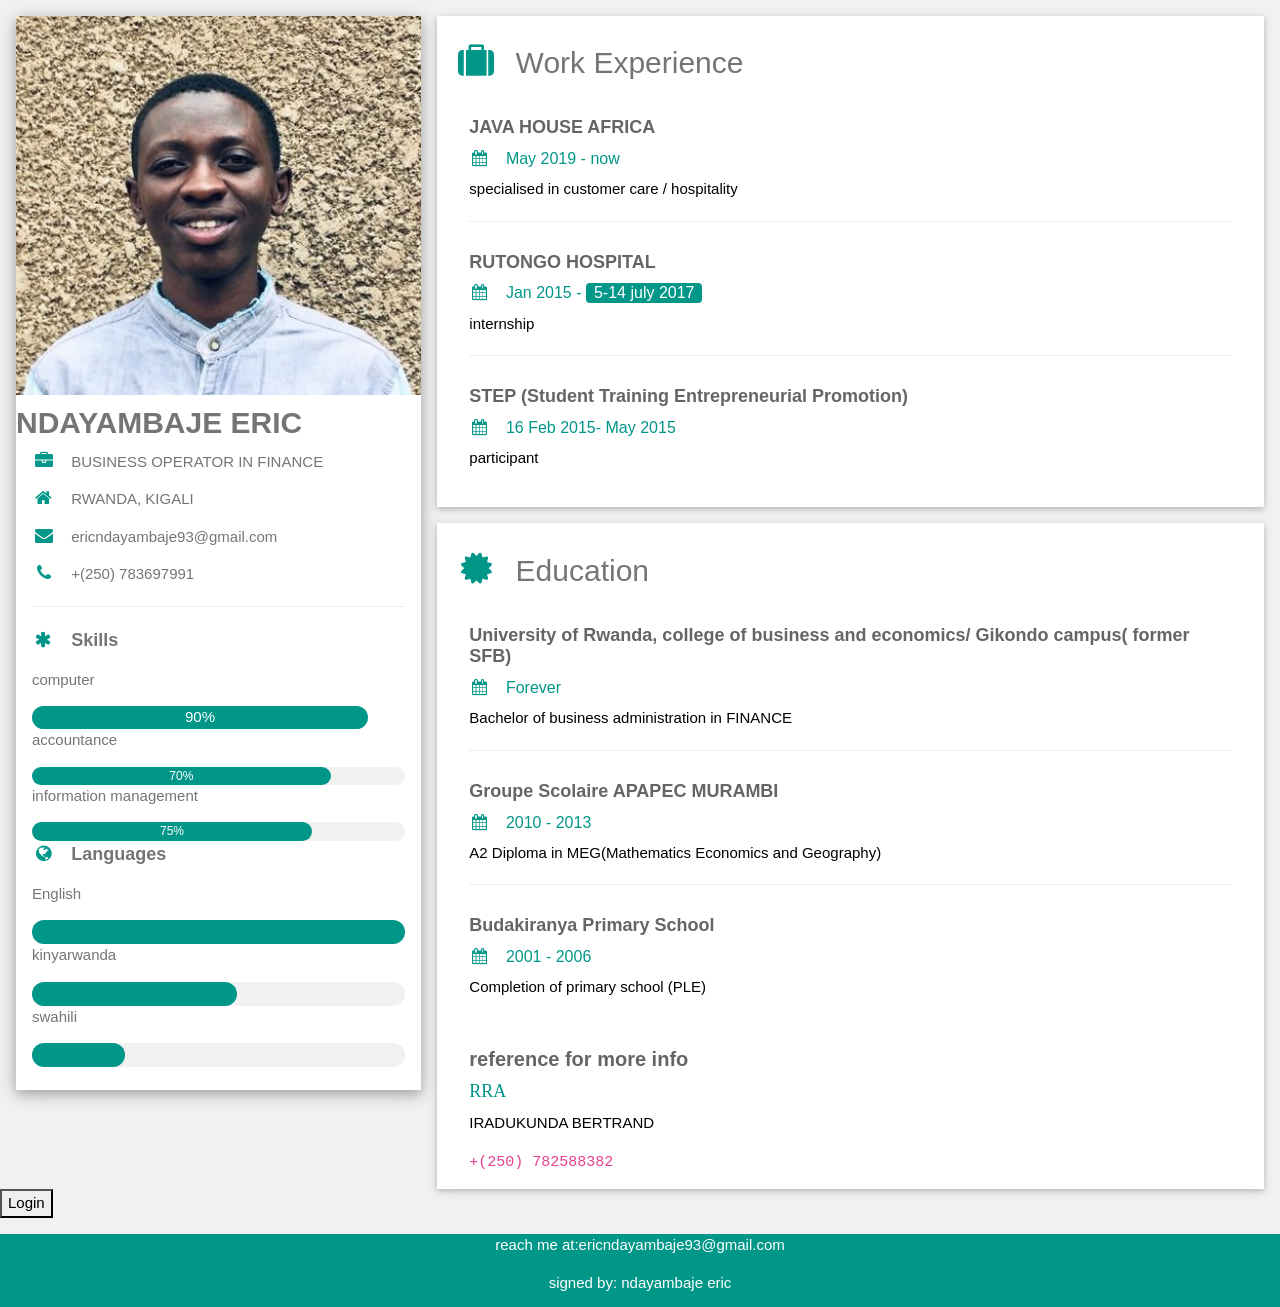
==== index.html @ 50c0aa78 "Index page created" ====
<!DOCTYPE html>
<html lang="en">

<head>
	<title>ERIC UPDATED CV (2020)</title>
	<meta charset="utf-8">
	<meta content="initial-scale=1, minimum-scale=1, width=device-width" name="viewport">
	<link rel="stylesheet" type="text/css" href="css/main">
	<link rel="stylesheet" href="https://maxcdn.bootstrapcdn.com/bootstrap/4.5.2/css/bootstrap.min.css">
	<link rel="stylesheet" href="https://www.w3schools.com/w3css/4/w3.css">
  <link rel='stylesheet' href='https://fonts.googleapis.com/css?family=Roboto'>
  <link rel="stylesheet" href="https://cdnjs.cloudflare.com/ajax/libs/font-awesome/4.7.0/css/font-awesome.min.css">
</head>

<body class="w3-light-grey">

<div class="">

<!-- Page Container -->
<div class="w3-content w3-margin-top" style="max-width:2000px;">

  <!-- The Grid -->
  <div class="w3-row-padding">
  
    <!-- Left Column -->
    <div class="w3-third">
    
      <div class="w3-white w3-text-grey w3-card-4">
        <div class="w3-display-container">
          <img src="pics/eric pic.jpeg" style="width:100%">
          <div class="w3-display-bottomleft w3-container w3-text-black">
          </div>
          <h2 class="name-display"><b>NDAYAMBAJE ERIC</b></h2> 
        </div>
        <div class="w3-container">
          <p><i class="fa fa-briefcase fa-fw w3-margin-right w3-large w3-text-teal"></i>BUSINESS OPERATOR IN FINANCE</p>
          <p><i class="fa fa-home fa-fw w3-margin-right w3-large w3-text-teal"></i>RWANDA, KIGALI</p>
          <p><i class="fa fa-envelope fa-fw w3-margin-right w3-large w3-text-teal"></i>ericndayambaje93@gmail.com</p>
          <p><i class="fa fa-phone fa-fw w3-margin-right w3-large w3-text-teal"></i>+(250) 783697991</p>
          <hr>

          <p class="w3-large"><b><i class="fa fa-asterisk fa-fw w3-margin-right w3-text-teal"></i>Skills</b></p>
          <p>computer</p>
          <div cls="w3-light-grey w3-round-xlarge w3-small">
            <div class="w3-container w3-center w3-round-xlarge w3-teal" style="width:90%">90%</div>
          </div>
          <p>accountance </p>
          <div class="w3-light-grey w3-round-xlarge w3-small">
            <div class="w3-container w3-center w3-round-xlarge w3-teal" style="width:80%">
              <div class="w3-center w3-text-white">70%</div>
            </div>
          </div>
          <p>information management</p>
          <div class="w3-light-grey w3-round-xlarge w3-small">
            <div class="w3-container w3-center w3-round-xlarge w3-teal" style="width:75%">75%</div>
          </div>
          
          <p class="w3-large w3-text-theme"><b><i class="fa fa-globe fa-fw w3-margin-right w3-text-teal"></i>Languages</b></p>
          <p>English</p>
          <div class="w3-light-grey w3-round-xlarge">
            <div class="w3-round-xlarge w3-teal" style="height:24px;width:100%"></div>
          </div>
          <p>kinyarwanda</p>
          <div class="w3-light-grey w3-round-xlarge">
            <div class="w3-round-xlarge w3-teal" style="height:24px;width:55%"></div>
          </div>
          <p>swahili</p>
          <div class="w3-light-grey w3-round-xlarge">
            <div class="w3-round-xlarge w3-teal" style="height:24px;width:25%"></div>
          </div>
          <br>
        </div>
      </div><br>
    <!------------------------------------------------------------------------------->
    </div>

    <!--------------------------------------------------------------------------------------
      --------------------------------------------------------------------------------------
      -----------------------------RIght column---------------------------------------------
      --------------------------------------------------------------------------------------
      ------------------------------------------------------------------------------------->
    <div class="w3-twothird">
    
      <div class="w3-container w3-card w3-white w3-margin-bottom">
        <h2 class="w3-text-grey w3-padding-16"><i class="fa fa-suitcase fa-fw w3-margin-right w3-xxlarge w3-text-teal"></i>Work Experience</h2>
        <div class="w3-container">
          <h5 class="w3-opacity"><b>JAVA HOUSE AFRICA</b></h5>
          <h6 class="w3-text-teal"><i class="fa fa-calendar fa-fw w3-margin-right"></i>May 2019 - now</h6>
          <p>specialised in customer care / hospitality </p>
          <hr>
        </div>
        <div class="w3-container">
          <h5 class="w3-opacity"><b>RUTONGO HOSPITAL</b></h5>
          <h6 class="w3-text-teal"><i class="fa fa-calendar fa-fw w3-margin-right"></i>Jan 2015 - <span class="w3-tag w3-teal w3-round">5-14 july 2017</span></h6>
          <p>internship</p>
          <hr>
        </div>
        <div class="w3-container">
          <h5 class="w3-opacity"><b>STEP (Student Training Entrepreneurial Promotion)</b></h5>
          <h6 class="w3-text-teal"><i class="fa fa-calendar fa-fw w3-margin-right"></i>16 Feb 2015- May 2015</h6>
          <p>participant </p><br>
        </div>
      </div>

      <div class="w3-container w3-card w3-white">
        <h2 class="w3-text-grey w3-padding-16"><i class="fa fa-certificate fa-fw w3-margin-right w3-xxlarge w3-text-teal"></i>Education</h2>
        <div class="w3-container">
          <h5 class="w3-opacity"><b>University of Rwanda, college of
           business and economics/ Gikondo
           campus( former SFB)</b></h5>
          <h6 class="w3-text-teal"><i class="fa fa-calendar fa-fw w3-margin-right"></i>Forever</h6>
          <p>Bachelor of business administration in FINANCE</p>
          <hr>
        </div>
        <div class="w3-container">
          <h5 class="w3-opacity"><b>Groupe Scolaire APAPEC MURAMBI</b></h5>
          <h6 class="w3-text-teal"><i class="fa fa-calendar fa-fw w3-margin-right"></i>2010 - 2013</h6>
          <p>A2 Diploma in MEG(Mathematics
            Economics and Geography)</p>
          <hr>
        </div>
        <div class="w3-container">
          <h5 class="w3-opacity"><b>Budakiranya Primary School</b></h5>
          <h6 class="w3-text-teal"><i class="fa fa-calendar fa-fw w3-margin-right"></i>2001 - 2006</h6>
          <p>Completion of primary school (PLE)</p><br>
        </div>
        <div class="w3-container">
        	<h4 class="w3-opacity"><b>reference for more info</b></h4>
        	<h5 class="w3-text-teal"><i class=" fa fw w3-margin-right"> RRA</i></h5>
        	<p>IRADUKUNDA BERTRAND</p> 
        	<P><code> +(250) 782588382</code></P>
      </div>


    <!-- End Right Column -->
    </div>
    
  <!-- End Grid -->
  </div>
  
  <!-- End Page Container -->
</div>
<button onclick="document.getElementById('id01').style.display='block'" style="width:auto;">Login</button>

<div id="id01" class="modal">
  
  <form class="modal-content animate" action="/action_page.php" method="post">
    <div class="imgcontainer">
      <span onclick="document.getElementById('id01').style.display='none'" class="close" title="Close Modal">&times;</span>
      <img src="img_avatar2.png" alt="Avatar" class="avatar">
    </div>

    <div class="container">
      <label for="uname"><b>Username</b></label>
      <input type="text" placeholder="Enter Username" name="uname" required>

      <label for="psw"><b>Password</b></label>
      <input type="password" placeholder="Enter Password" name="psw" required>
        
      <button type="submit">Login</button>
      <label>
        <input type="checkbox" checked="checked" name="remember"> Remember me
      </label>
    </div>

    <div class="container" style="background-color:#f1f1f1">
      <button type="button" onclick="document.getElementById('id01').style.display='none'" class="cancelbtn">Cancel</button>
      <span class="psw">Forgot <a href="#">password?</a></span>
    </div>
  </form>
</div>
<script>
// Get the modal
var modal = document.getElementById('id01');

// When the user clicks anywhere outside of the modal, close it
window.onclick = function(event) {
    if (event.target == modal) {
        modal.style.display = "none";
    }
}
</script>


<footer class="w3-container w3-teal w3-center w3-margin-top">
 
  <p>reach me at:<a href="https://www.gmail.com/stream">ericndayambaje93@gmail.com</a></p>
 
  <p>signed by:<a href="file:///D:/Eric%20Ndayambaje/Eric%20CV.html" target="_blank"> ndayambaje eric</a></p>
</footer>


</body>
</html>
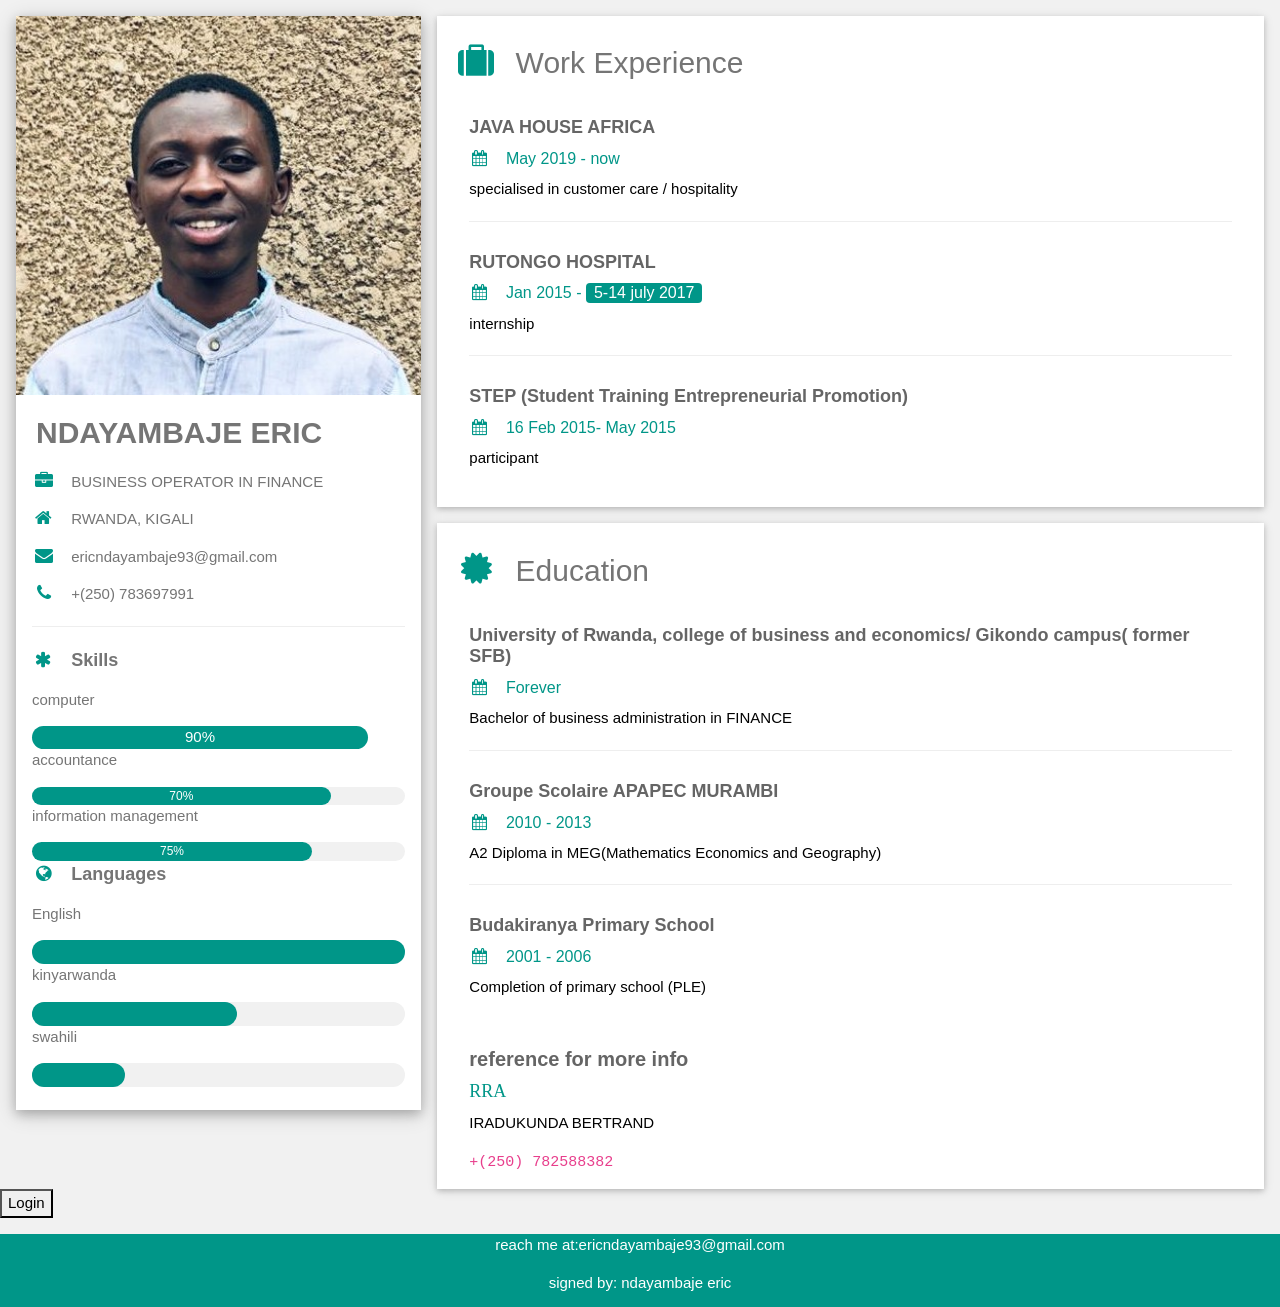
==== commit 90366bb2: "Updates" ====
--- a/index.html
+++ b/index.html
@@ -30,7 +30,7 @@
           <img src="pics/eric pic.jpeg" style="width:100%">
           <div class="w3-display-bottomleft w3-container w3-text-black">
           </div>
-          <h2 class="name-display"><b>NDAYAMBAJE ERIC</b></h2> 
+          <h2 style="margin: 20px;"><b>NDAYAMBAJE ERIC</b></h2> 
         </div>
         <div class="w3-container">
           <p><i class="fa fa-briefcase fa-fw w3-margin-right w3-large w3-text-teal"></i>BUSINESS OPERATOR IN FINANCE</p>
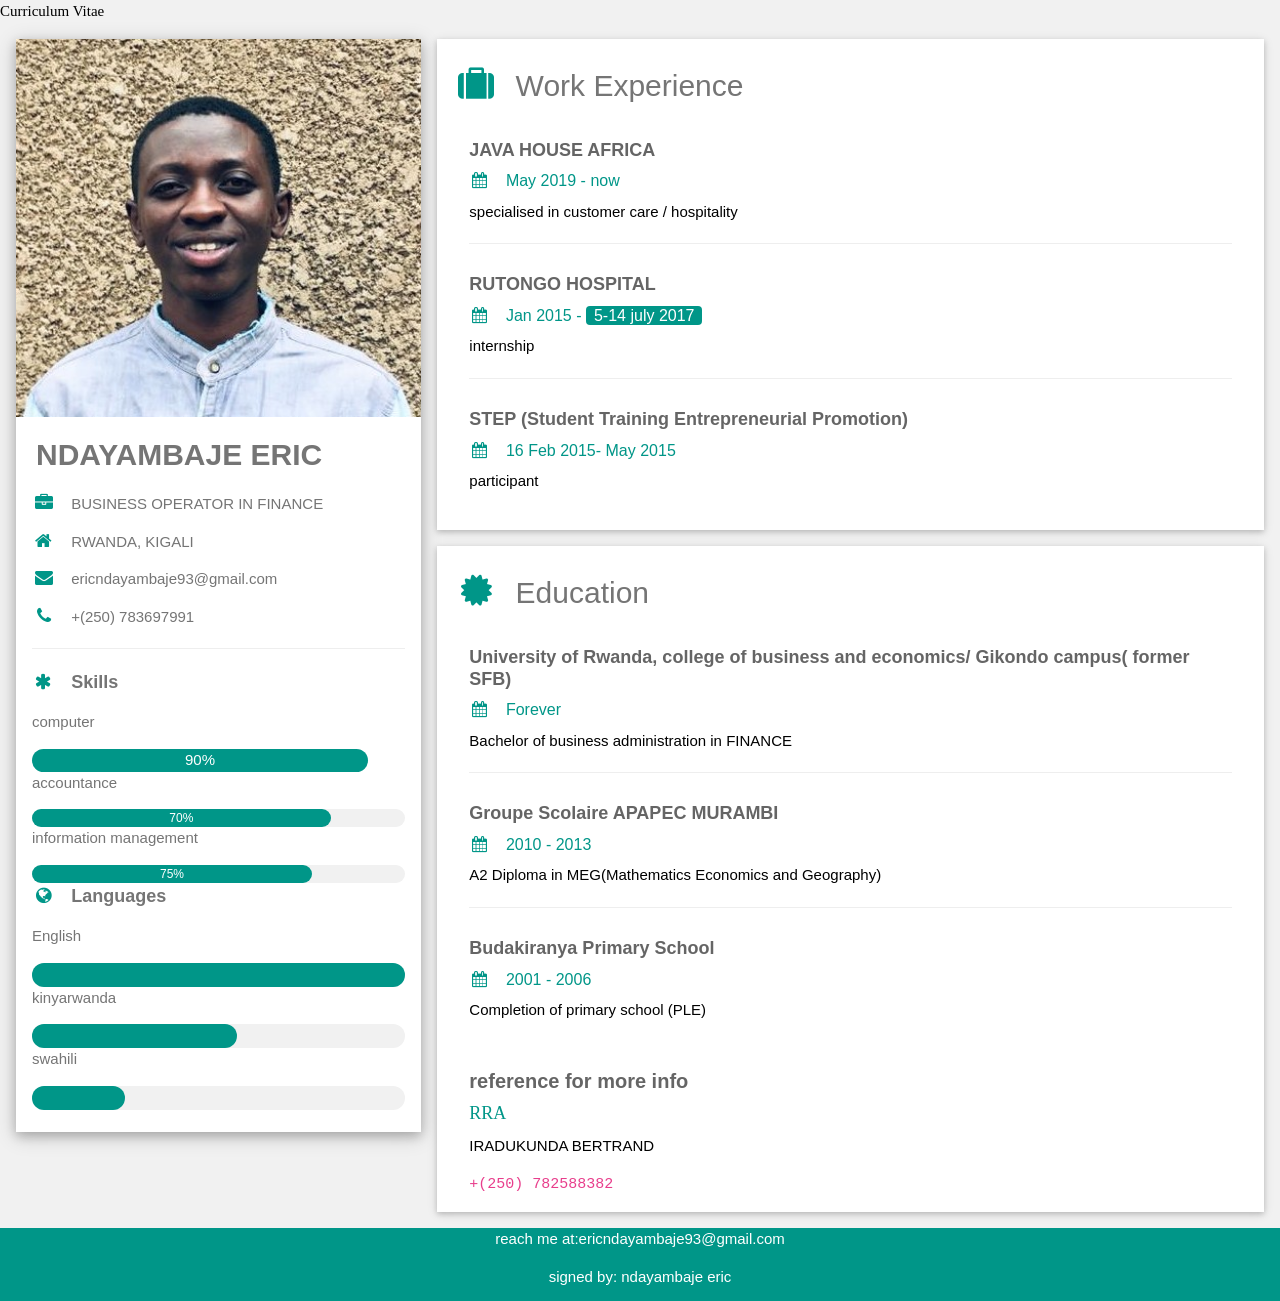
==== commit 29d1326c: "updates" ====
--- a/index.html
+++ b/index.html
@@ -14,7 +14,7 @@
 
 <body class="w3-light-grey">
 
-<div class="">
+<div style="font-family: cambria">Curriculum Vitae</div>
 
 <!-- Page Container -->
 <div class="w3-content w3-margin-top" style="max-width:2000px;">
@@ -140,35 +140,7 @@
   
   <!-- End Page Container -->
 </div>
-<button onclick="document.getElementById('id01').style.display='block'" style="width:auto;">Login</button>
 
-<div id="id01" class="modal">
-  
-  <form class="modal-content animate" action="/action_page.php" method="post">
-    <div class="imgcontainer">
-      <span onclick="document.getElementById('id01').style.display='none'" class="close" title="Close Modal">&times;</span>
-      <img src="img_avatar2.png" alt="Avatar" class="avatar">
-    </div>
-
-    <div class="container">
-      <label for="uname"><b>Username</b></label>
-      <input type="text" placeholder="Enter Username" name="uname" required>
-
-      <label for="psw"><b>Password</b></label>
-      <input type="password" placeholder="Enter Password" name="psw" required>
-        
-      <button type="submit">Login</button>
-      <label>
-        <input type="checkbox" checked="checked" name="remember"> Remember me
-      </label>
-    </div>
-
-    <div class="container" style="background-color:#f1f1f1">
-      <button type="button" onclick="document.getElementById('id01').style.display='none'" class="cancelbtn">Cancel</button>
-      <span class="psw">Forgot <a href="#">password?</a></span>
-    </div>
-  </form>
-</div>
 <script>
 // Get the modal
 var modal = document.getElementById('id01');
